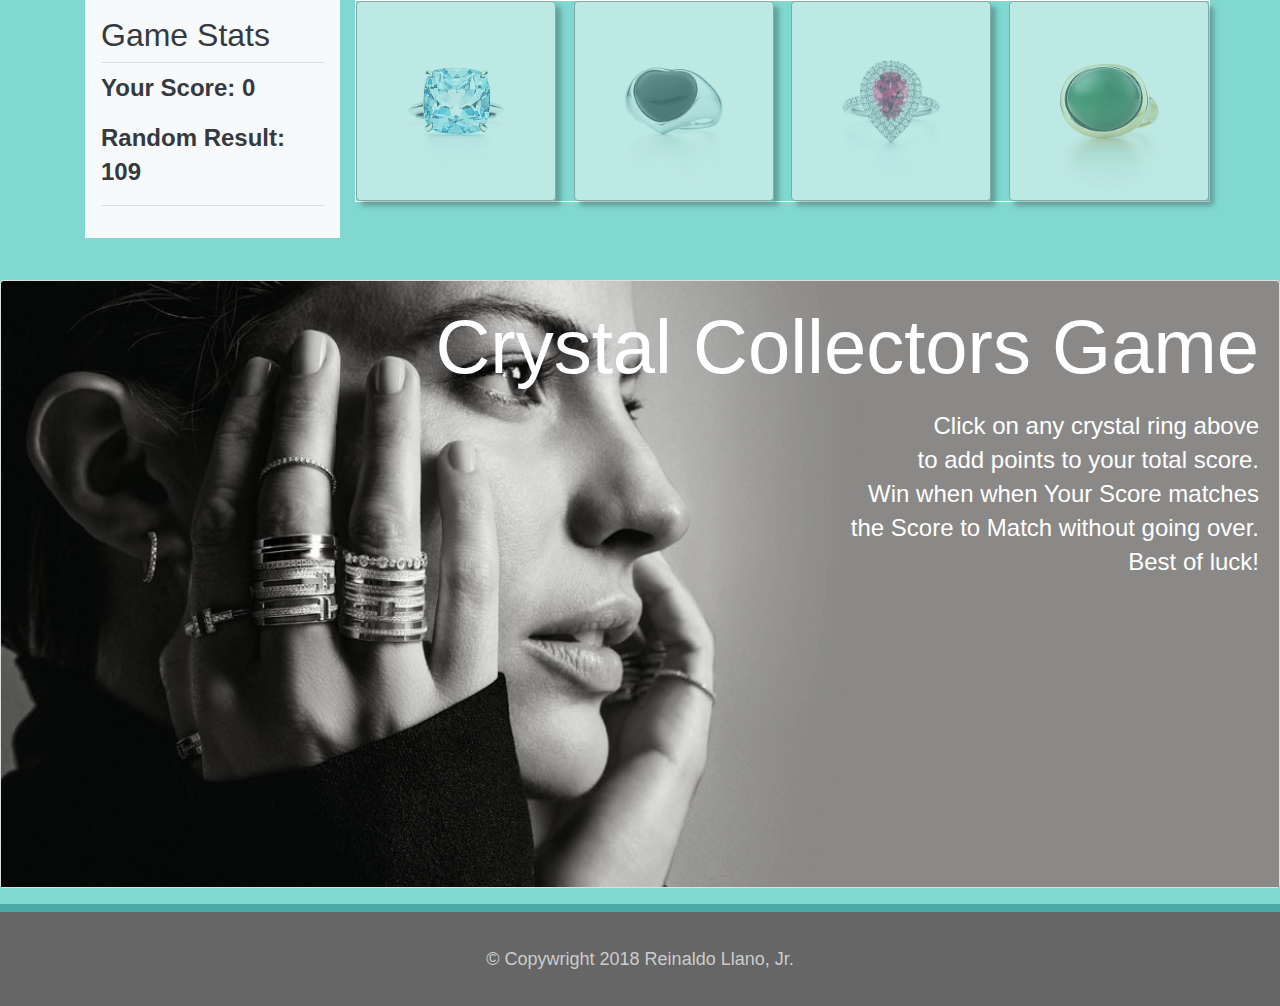
==== index2.html @ 3944c0b3 "Commiit Changes to Files" ====
<!DOCTYPE html>
<html lang="en">

<head>
    <meta charset="UTF-8">
    <meta name="viewport" content="width=device-width, initial-scale=1.0">
    <meta http-equiv="X-UA-Compatible" content="ie=edge">
    <title>Crystal's Collectors Game</title>
    <!-- STYLING/CSS  -->
    <link rel="stylesheet" href="https://maxcdn.bootstrapcdn.com/bootstrap/4.0.0/css/bootstrap.min.css" integrity="sha384-Gn5384xqQ1aoWXA+058RXPxPg6fy4IWvTNh0E263XmFcJlSAwiGgFAW/dAiS6JXm"
        crossorigin="anonymous">
    <link rel="stylesheet" type="text/css" href="assets/css/style2.css">

    <!-- JQUERY  -->
    <script src="https://code.jquery.com/jquery-3.2.1.slim.min.js "></script>




</head>

<body>
 
    <div class="container">
        <div class="row">
            <div class="col-4 col-xs-6 col-s-6 col-m-4 col-lg-3">
                <div class="p-3 mb-2 bg-light text-dark">
                    <div class="panel panel-default">
                        <div class="panel-body">
                            <h2>Game Stats</h2>
                            <hr class='my-2'>
                            <strong>
                                <p id="score"></p>
                            </strong>
                        </div>
                    </div>
                    <div class="panel panel-default">
                        <div class="panel-body">
                            <strong>
                                <p id="results"></p>
                            </strong>
                        </div>
                    </div>
                    <hr class='my-2'>
                    <div class="panel panel-default">
                        <div class="panel-body">
                            <strong>
                                <p id="wins"></p>
                            </strong>
                        </div>
                    </div>
                    <div class="panel panel-default">
                        <div class="panel-body">
                            <strong>
                                <p id="losses"></p>
                            </strong>
                        </div>
                    </div>
                </div>
            </div>
            <div class="col">
                <div class="row">
                    <!-- Crystals get added to site-->
                    <div class="crystals">

                    </div>
                </div>
            </div>
        </div>
    </div>
    <br>
    <div class="card mb-3 text-right">
        <img class="card-img-top" src="assets/images/tiffanybackground.jpg" height="25%" alt="Card image cap">
        <div class="card-img-overlay">
            <h1 class="card-title">Crystal Collectors Game</h1>
            <p class="card-text">
                <p>Click on any crystal ring above
                <br> to add points to your total score.
                <br> Win when when Your Score matches
                <br> the Score to Match without going over.
                <br> Best of luck!</p>
            </p>
        </div>
    </div>



    <footer>
        <div class="container">
            <div class="col">
                &copy; Copywright 2018 Reinaldo Llano, Jr.
            </div>
        </div>
    </footer>

    <!-- JAVASCRIPT  -->
    <script type="text/javascript" src="assets/javascript/javatest.js"></script>
</body>


</html>
---- assets/css/style2.css ----
.crystals {
    display: flex;
    flex-wrap: wrap;
    flex: 75%;
    justify-content: space-between;
    border: 1px solid white;
    align-items: center;
}

.crystal {
    border: 1px solid grey;
    width: 200px;
    height: 200px;
    padding-right: 5px;
    border-radius: 4px;
    box-shadow: 5px 5px 5px rgba(0, 0, 0, 0.5);
}

body {
    background-color: #81d8d0;
    font-size: 24px;
    line-height: 34px;
    font-family: inherit;
    color: white;
}

h1 {
    font-size: 76px;
}

img {
    width: 75%;
}

/*footer*/

footer {
    background: #666;
    color: #fff;
    padding: 30px 0;
    clear: both;
    border-top: 8px solid #4aaaa5;
    color: #ccc;
    font-size: 18px;
    text-align: center;
}

.cointainer {
    background-color: #81d8d0;
    color: white;
}

.anime {
    opacity: .5;
    transition: .5s;
    /* Animation */
}

.anime:hover {
    transition: .5s;
    /* Animation */
    opacity: 1;
    border-radius: 75%;
}

@media (max-width: 640px) {
    .crystal {
        width: 125px;
        height: 125px;
    }
    body {
        font-size: 12px;
    }
    h1 {
        font-size: 18px;
    }
}

@media (max-width: 768px) {
    .crystal {
        width: 150px;
        height: 150px;
    }
    body {
        font-size: 14px;
    }
    h1 {
    font-size: 30px;
}
}
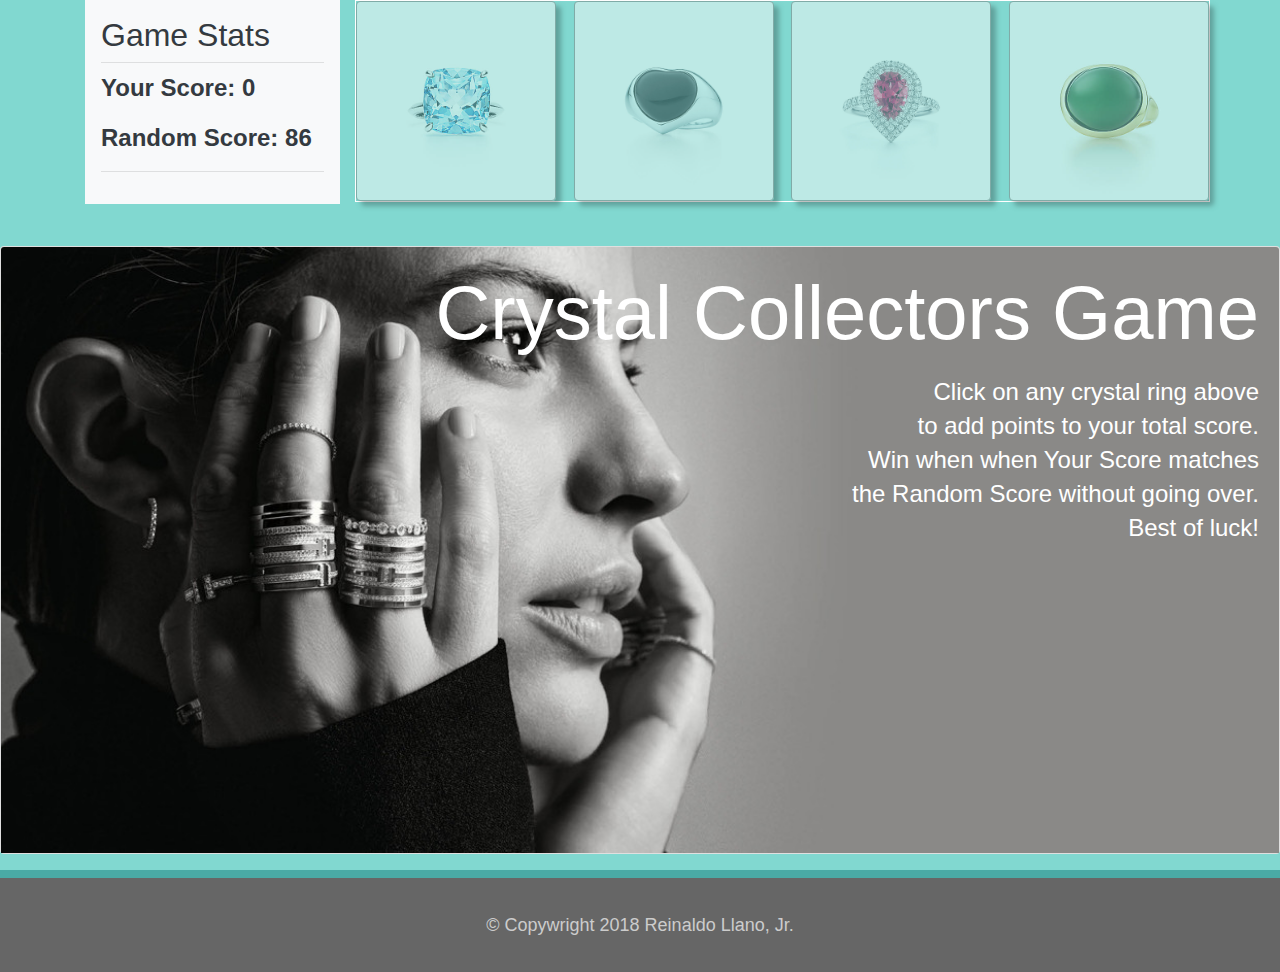
==== commit e3e4823b: "Commit final changes to primary files" ====
--- a/index2.html
+++ b/index2.html
@@ -77,7 +77,7 @@
                 <p>Click on any crystal ring above
                 <br> to add points to your total score.
                 <br> Win when when Your Score matches
-                <br> the Score to Match without going over.
+                <br> the Random Score without going over.
                 <br> Best of luck!</p>
             </p>
         </div>
